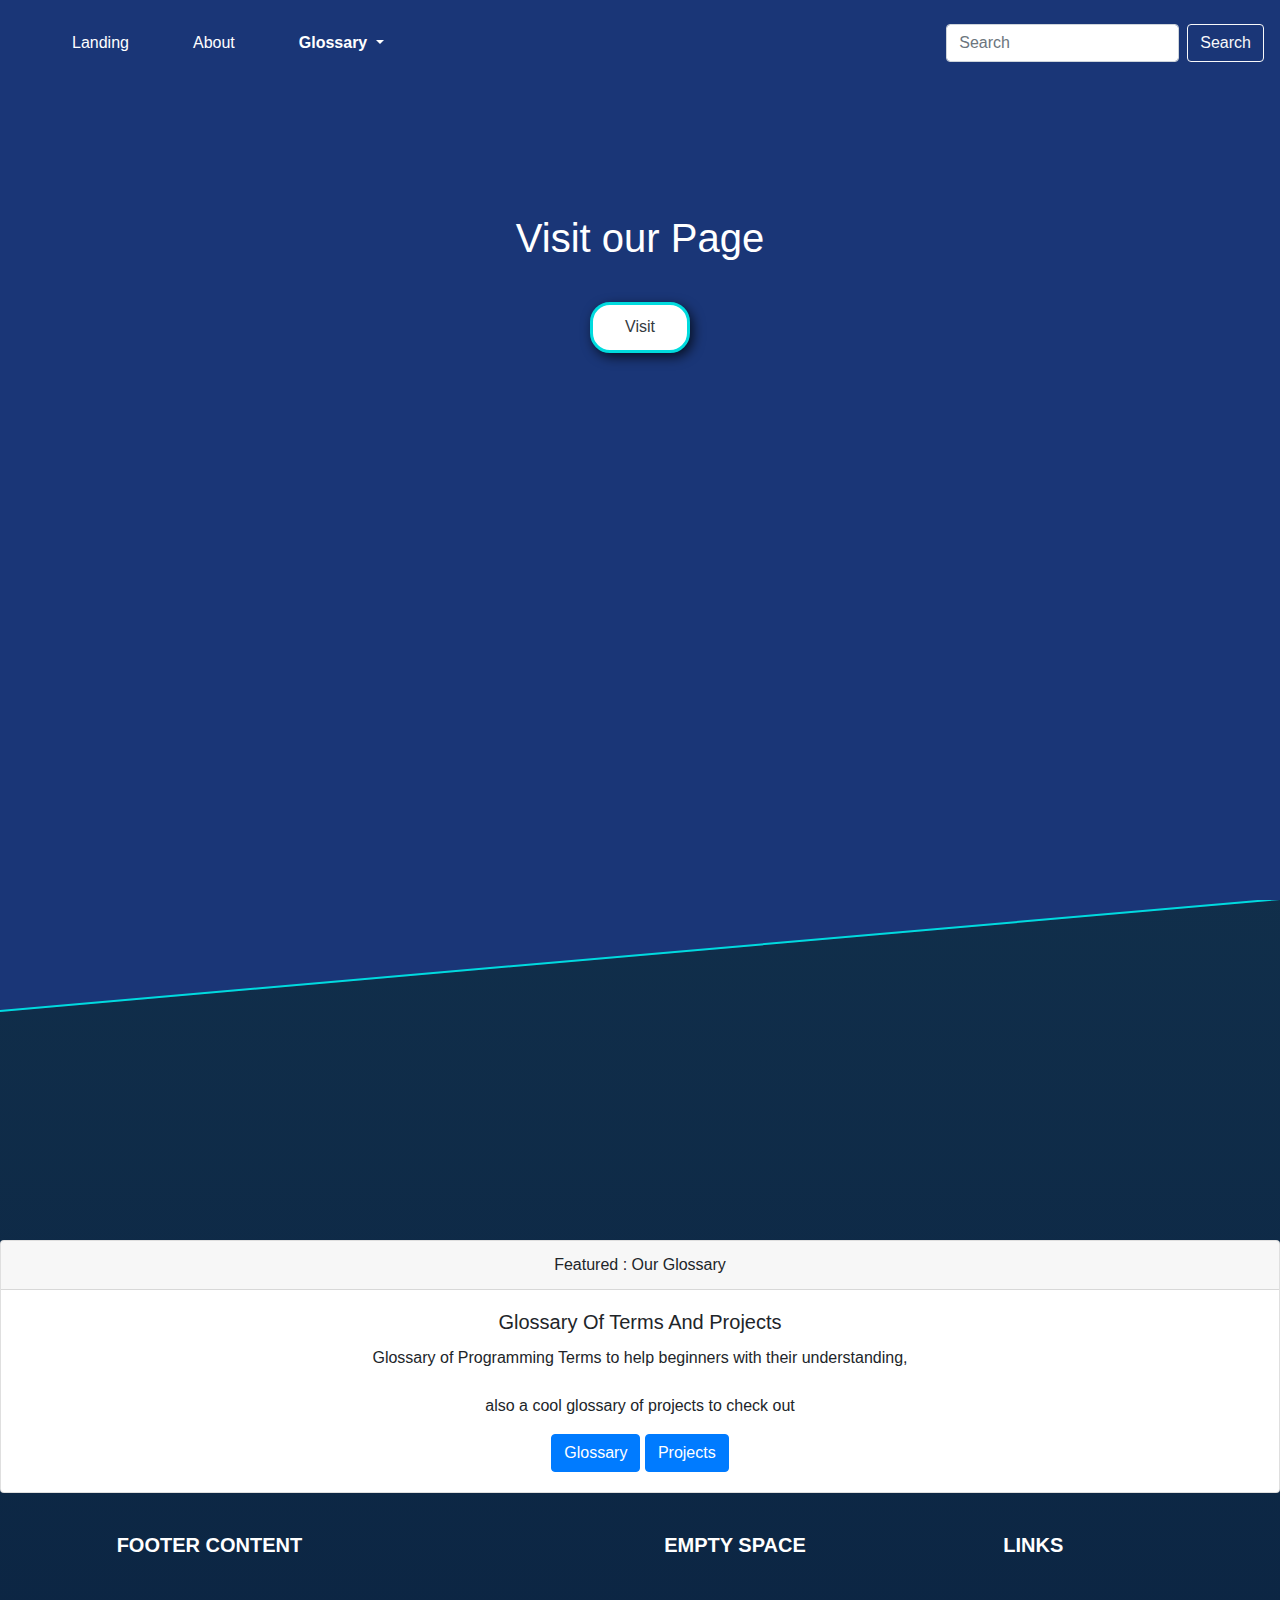
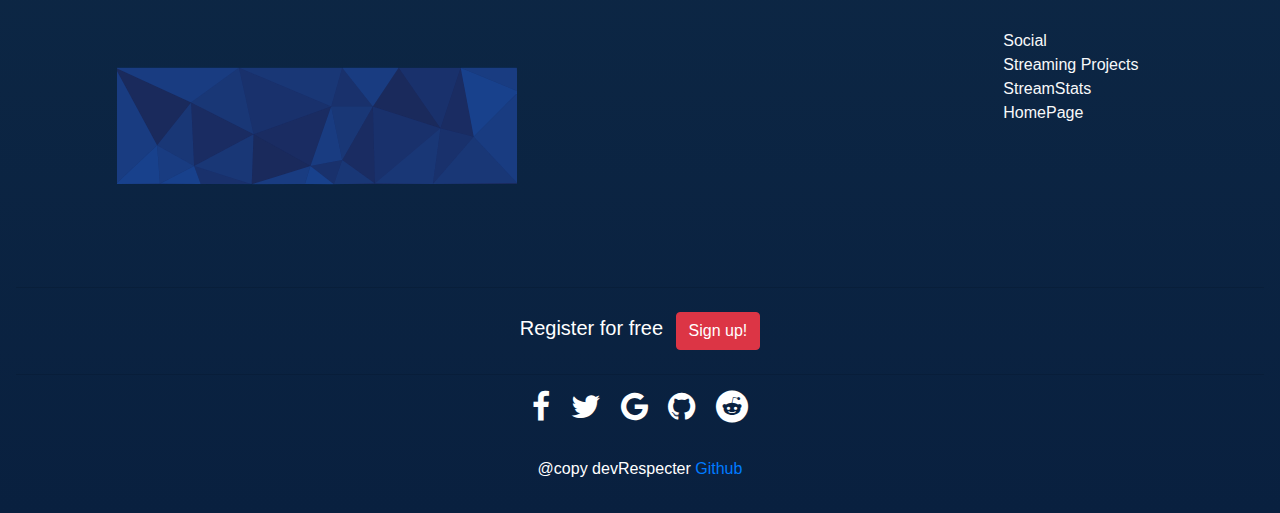
==== about.html @ 480c04d7 "initial" ====
<!DOCTYPE html>
<html lang="en">

<head>
  <meta charset="UTF-8">
  <meta name="viewport" content="width=device-width, initial-scale=1.0">
  <meta http-equiv="X-UA-Compatible" content="ie=edge">
  <title>Unboxify + animation</title>
  <link rel="stylesheet" href="./assets/lib/bootstrap-reboot.min.css">

  <link rel="stylesheet" href="./assets/css/unboxify-classes.css">
  <link rel="stylesheet" href="./assets/css/text-animate-netlif.css">


  <link rel="stylesheet" href="./assets/lib/bootstrap.min.css">
  <link rel="stylesheet" href="./assets/css/about-anim.css">
 


  <!-- AND THEN FONT AWESOME COMES LAST  -->
  <link rel="stylesheet" type="text/css"
    href="https://cdnjs.cloudflare.com/ajax/libs/font-awesome/4.7.0/css/font-awesome.css">

</head>

<body>
  <header class="unbox-header">
    <nav class="navbar navbar-expand-lg navbar-dark bg-transparent p-3">

      <button class="navbar-toggler" type="button" data-toggle="collapse" data-target="#navbarSupportedContent"
        aria-controls="navbarSupportedContent" aria-expanded="false" aria-label="Toggle navigation">
        <span class="navbar-toggler-icon"></span>
      </button>

      <div class="collapse navbar-collapse" id="navbarSupportedContent">
        <ul class="navbar-nav mr-auto">
          <li class="nav-item active ">
            <a class="nav-link ml-5 " href="index.html" style="color:#fff !important; ">Landing<span
                class="sr-only">current Page</span></a>
          </li>
          <li class="nav-item">
            <a class="nav-link ml-5" style="color:#fff !important; " href="about-anim.html">About</a>
          </li>


          <li class="nav-item dropdown">
            <a class="nav-link dropdown-toggle ml-5" href="#" id="navbarDropdown" role="button" data-toggle="dropdown"
              aria-haspopup="true" aria-expanded="false" style="color:#fff; font-weight:bold;">
              Glossary
            </a>
            <div class="dropdown-menu" aria-labelledby="navbarDropdown">
              <a class="dropdown-item" href="#">News<span class="sr-only">Glossary</span></a>
              <div class="dropdown-divider"></div>
              <a class="dropdown-item" href="#">News Page<span class="sr-only">news A - G</span></a>

              <a class="dropdown-item" href="javascript:void(0)">More Coming Soon<span class="sr-only">new G -
                  Z</span></a>
            </div>
          </li>

        </ul>
        <form class="form-inline my-2 my-lg-0">
          <input class="form-control mr-sm-2" type="search" placeholder="Search" aria-label="Search">
          <button class="btn btn-outline-light my-sm-2" type="submit">Search</button>
        </form>
      </div>
    </nav>



    <!-- textAnimate.js -->
    <!-- <div class="typog-container text-center">
      <h1 class="typog-heading" style="color:rgb(250, 234, 234);"> HCDev134 the
        <span class="txt-typog" data-wait="3000" data-words='["Developer", "Programmer", "UI-UX", "fin"]'
          style="color:rgb(233, 220, 220);"></span>
      </h1>
      <h2 style="color:#999;">Welcome</h2>
    </div> -->

    <div class="inner-header">


      <h1 class="headerGreeting">Visit our Page</h1>
      <div class="text-center">

        <a href="" class="cta-btn-one text-center text-dark">Visit</a>
      </div>
    </div>






  </header>

  <div class="card text-center" style="margin-top: 340px;">
    <div class="card-header text-center">
      Featured : Our Glossary
    </div>
    <div class="card-body text-center">
      <h5 class="card-title">Glossary Of Terms And Projects</h5>
      <p class="card-text">Glossary of Programming Terms to help beginners with their understanding, <br></br>
        also a cool glossary of projects to check out</p>
      <a href="#" class="btn btn-primary">Glossary</a>
      <a href="#" class="btn btn-primary">Projects</a>
    </div>
  </div>

  <!-- Footer -->
  <footer class="smallFooter page-footer font-small stylish-color-light pt-4">

    <!-- Footer Links -->
    <div class="container text-center text-md-left">

      <!-- Grid row -->
      <div class="row">

        <!-- Grid column -->
        <div class="col-md-4 mx-auto">

          <!-- Content -->
          <h5 class="font-weight-bold text-uppercase mt-3 mb-4">Footer Content</h5>

          <img class="footerImg p-0 m-0" src="./assets/images/origami-blue.svg" height="290px" width="400px"
            alt="javascript:void(0)">

        </div>
        <!-- Grid column -->

        <hr class="clearfix w-100 d-md-none">

        <!-- Grid column -->
        <div class="col-md-4 mx-auto text-center">

          <!--  style="color:#fff;"s -->
          <h5 class="font-weight-bold text-uppercase mt-3 mb-4">Empty space</h5>


        </div>
        <!-- Grid column -->


        <hr class="clearfix w-100 d-md-none">

        <!-- Grid column -->
        <div class="col-md-2 mx-auto">

          <!-- Links -->
          <h5 class="font-weight-bold text-uppercase mt-3 mb-4">Links</h5>

          <ul class="list-unstyled text-light py-5">
            <li>
              <a class="text-light py-2" href="javascript:void(0)" style="color:#fff;text-decoration: none;">Social </a>
            </li>
            <li>
              <a class="text-light py-2" href="javascript:void(0)" style="color:#fff;text-decoration: none;">Streaming
                Projects</a>
            </li>
            <li>
              <a class="text-light py-2" href="javascript:void(0)"
                style="color:#fff;text-decoration: none;">StreamStats</a>
            </li>
            <li>
              <a class="text-light py-2" href="javascript:void(0)"
                style="color:#fff;text-decoration: none;">HomePage</a>
            </li>
          </ul>

        </div>
        <!-- Grid column -->

      </div>
      <!-- Grid row -->

    </div>
    <!-- Footer Links -->

    <hr>

    <!-- Call to action -->
    <ul class="list-unstyled list-inline text-center py-2">
      <li class="list-inline-item">
        <h5 class="mb-1">Register for free</h5>
      </li>
      <li class="list-inline-item">
        <a href="#!" class="btn btn-danger btn-rounded">Sign up!</a>
      </li>
    </ul>
    <!-- Call to action -->

    <hr>

    <!-- Social buttons -->
    <ul class="list-unstyled list-inline text-center">
      <li class="list-inline-item">
        <a class="btn-floating btn-fb mx-1">
          <i class="fa fa-facebook fa-2x"> </i>
        </a>
      </li>
      <li class="list-inline-item">
        <a class="btn-floating btn-tw mx-1">
          <i class="fa fa-twitter fa-2x"> </i>
        </a>
      </li>
      <li class="list-inline-item">
        <a class="btn-floating btn-gplus mx-1">
          <i class="fa fa-google fa-2x"> </i>
        </a>
      </li>
      <li class="list-inline-item">
        <a class="btn-floating btn-li mx-1">
          <i class="fa fa-github fa-2x"> </i>
        </a>
      </li>
      <li class="list-inline-item">
        <a class="btn-floating btn-dribbble mx-1">
          <i class="fa fa-reddit fa-2x"> </i>
        </a>
      </li>
    </ul>
    <!-- Social buttons -->

    <!-- Copyright -->
    <div class="footer-copyright text-center py-3">
      @copy devRespecter <a href="https://github.com/HCdev134">Github</a>
    </div>
    <!-- Copyright -->

  </footer>

  <!-- Footer -->


  <script src="https://code.jquery.com/jquery-3.2.1.slim.min.js"
    integrity="sha384-KJ3o2DKtIkvYIK3UENzmM7KCkRr/rE9/Qpg6aAZGJwFDMVNA/GpGFF93hXpG5KkN"
    crossorigin="anonymous"></script>
  <script src="./../lib/bootstrap.min.js"></script>

  <script src="https://cdnjs.cloudflare.com/ajax/libs/popper.js/1.12.9/umd/popper.min.js"
    integrity="sha384-ApNbgh9B+Y1QKtv3Rn7W3mgPxhU9K/ScQsAP7hUibX39j7fakFPskvXusvfa0b4Q"
    crossorigin="anonymous"></script>
  <script src="https://maxcdn.bootstrapcdn.com/bootstrap/4.0.0/js/bootstrap.min.js"
    integrity="sha384-JZR6Spejh4U02d8jOt6vLEHfe/JQGiRRSQQxSfFWpi1MquVdAyjUar5+76PVCmYl"
    crossorigin="anonymous"></script>
  <script src="./assets/js/textAnimate.js"></script>
  <script>
    // bootstrap dropdown
    $(function () {
      $('.dropdown-toggle').dropdown();

    });


  </script>
</body>

</html>
---- assets/css/unboxify-classes.css ----
/* :root {
    --basic-color-one: #000;
    --basic-color-two: #fff;
    --theme-color-one: #1a3677;
    --theme-sunlight-yellow: #ece80adc;
    --theme-color-youtube: #ff0000;
    --gradient-one: linear-gradient(to right, #00dbde 0%, #9e21e7 90%, #820ac7 100%);
    --origami-graident: linear-gradient(25deg, #00dbde 0%, #19428c 100%);
    --general-box-shadow: 3px 4px 12px rgba(0, 0, 0, 0.7);
}

*, *::before, *::after {
    box-sizing: border-box;
}

html, body {
    min-height: 100%;
} */

/* body {
    margin: 0;
    padding: 0;
    height: 100%;
    background: #1a3677;
    font-family: -apple-system, BlinkMacSystemFont, 'Segoe UI', Roboto, Oxygen, Ubuntu, Cantarell, 'Open Sans', 'Helvetica Neue', sans-serif;
}  */

.unbox-header {
    position: relative;
    min-height:100vh;
    max-height: 100%;
   
    width: 100%;
    /* background-color: #00dbde; */
   
}

.unbox-header::after {
    position: absolute;
    width: 100%;
    height: 100%;
    content: "";
    background: inherit;
    top: 0;
    left: 0;
    right: 0;
    bottom: 0;
    transform-origin: top right;
    transform: skewY(-5deg);
    z-index: -1;
}



.headerGreeting {
  
  
    text-align: center;
    z-index: 1;
    color: #000;
}


.cta-btn-one {
    display: inline-block;
    padding: 0.5rem 2rem;
    border: 3px solid #00dbde;
    background-color: #fff;
    
    margin: 2rem 0 0;
    border-radius: 20px;
    line-height: 1.8;
    text-decoration: none !important;
    color: rgb(2, 1, 1);
    box-shadow: var(--general-box-shadow);
    transition: background-color 0.5s ease-in;
}

.cta-btn-one:hover {
    transform: (1);
    box-shadow: var(--general-box-shadow);
}
.unbox-header h1 {
    color: white;
    z-index: 1;
}

/* TODO insert media */

/* TODO UPDATE IMPORTANT TO INSERT MEDIA QUERY HERE BASED ON HEIGHT */

svg {
    position: absolute;
    bottom: 0;
    width: 100%;
    height: 100px;
    /* set height to pixels if you want angle to change with screen width */
}



.smallFooter {
    width: 100%;
    max-width: 100vw;

    padding: 1rem;
    
}

.smallFooter~a {
    color: #fff;
}

/* MAX is the setting to use our "mobile first" approach, meaning: 
only sizes BELOW this width, the style will be applied */

@media (max-width: 768px) {
    .unbox-header {
        height: 190vh;
    }
    .inner-header {
        flex-wrap: wrap;
        flex-basis: 30%;
    }
    .small-img {
        max-width: 400px;
        width: 100%;
        max-height: 200px;
        height: 100%;
    }
}
---- assets/css/about-anim.css ----
:root{
    --basic-color-one: #000; 
    --basic-color-two: #fff;

    --theme-color-one: #1a3677;
    

    --gradient-one:  linear-gradient(to right, #00dbde 0%, #9e21e7 90%, #820ac7 100%);
    --origami-graident: linear-gradient(25deg, #00dbde 0%, #19428c 100%);
    --g-two:  linear-gradient(to top, #09203f 0%, #163953 100%);
    --general-box-shadow: 3px 4px 12px rgba(0, 0, 0, 0.7);

} 
 *,*::before,*::after{
    box-sizing: border-box;
}
html,body{
    min-height: 100%;
} 
 body{
    margin:0;
    padding:0;
    
    background:var(--g-two);
    font-family: -apple-system, BlinkMacSystemFont, 'Segoe UI', Roboto, Oxygen, Ubuntu, Cantarell, 'Open Sans', 'Helvetica Neue', sans-serif;

} 
.unbox-header {
    position: relative;
    min-height:100vh;
    max-height: 100%;
   
    width: 100%;
    background: #1a3677;
    
   
}

.unbox-header::after {
    position: absolute;
    width: 100%;
    height: 100%;
    content: "";
    background: inherit;
    top: 0;
    left: 0;
    right: 0;
    bottom: 0;
    
    transform-origin: top right;
    transform: skewY(-5deg);
    z-index: -1;
    border-bottom: 2px solid #00dbde;
}


.inner-header{
    padding: 6rem 2rem;
    margin:2rem;
    background:rgba(0, 0, 0, 0.0);
}
.headerGreeting {
  
  
    text-align: center;
    z-index: 1;
    color: #000;
}


.cta-btn-one {
    display: inline-block;
    padding: 0.5rem 2rem;
    border: 3px solid #00dbde;
    background-color: #fff;
    
    margin: 2rem 0 0;
    border-radius: 20px;
    line-height: 1.8;
    text-decoration: none !important;
    color: rgb(2, 1, 1);
    box-shadow: var(--general-box-shadow);
    transition: background-color 0.5s ease-in;
}

.cta-btn-one:hover {
    transform: (1);
    box-shadow: var(--general-box-shadow);
}
.unbox-header h1 {
    color: white;
    z-index: 1;
}

/* TODO insert media */

/* TODO UPDATE IMPORTANT TO INSERT MEDIA QUERY HERE BASED ON HEIGHT */

svg {
    position: absolute;
    bottom: 0;
    width: 100%;
    height: 100px;
    /* set height to pixels if you want angle to change with screen width */
}
.smallFooter {
    width: 100%;
    max-width: 100vw;
    color: #fff;
    padding: 1rem;
    
}

.smallFooter ~ a {
    color: #fff;
}
@media (max-width: 768px) {

    .unbox-header{
        height: 200vh;
    }
    .inner-header{
        flex-wrap: wrap;
        flex-basis: 30%;
       
    }
    .small-img{
        max-width: 400px;
        width: 100%;
        max-height: 200px;
        height:100%;
    }
    
 }
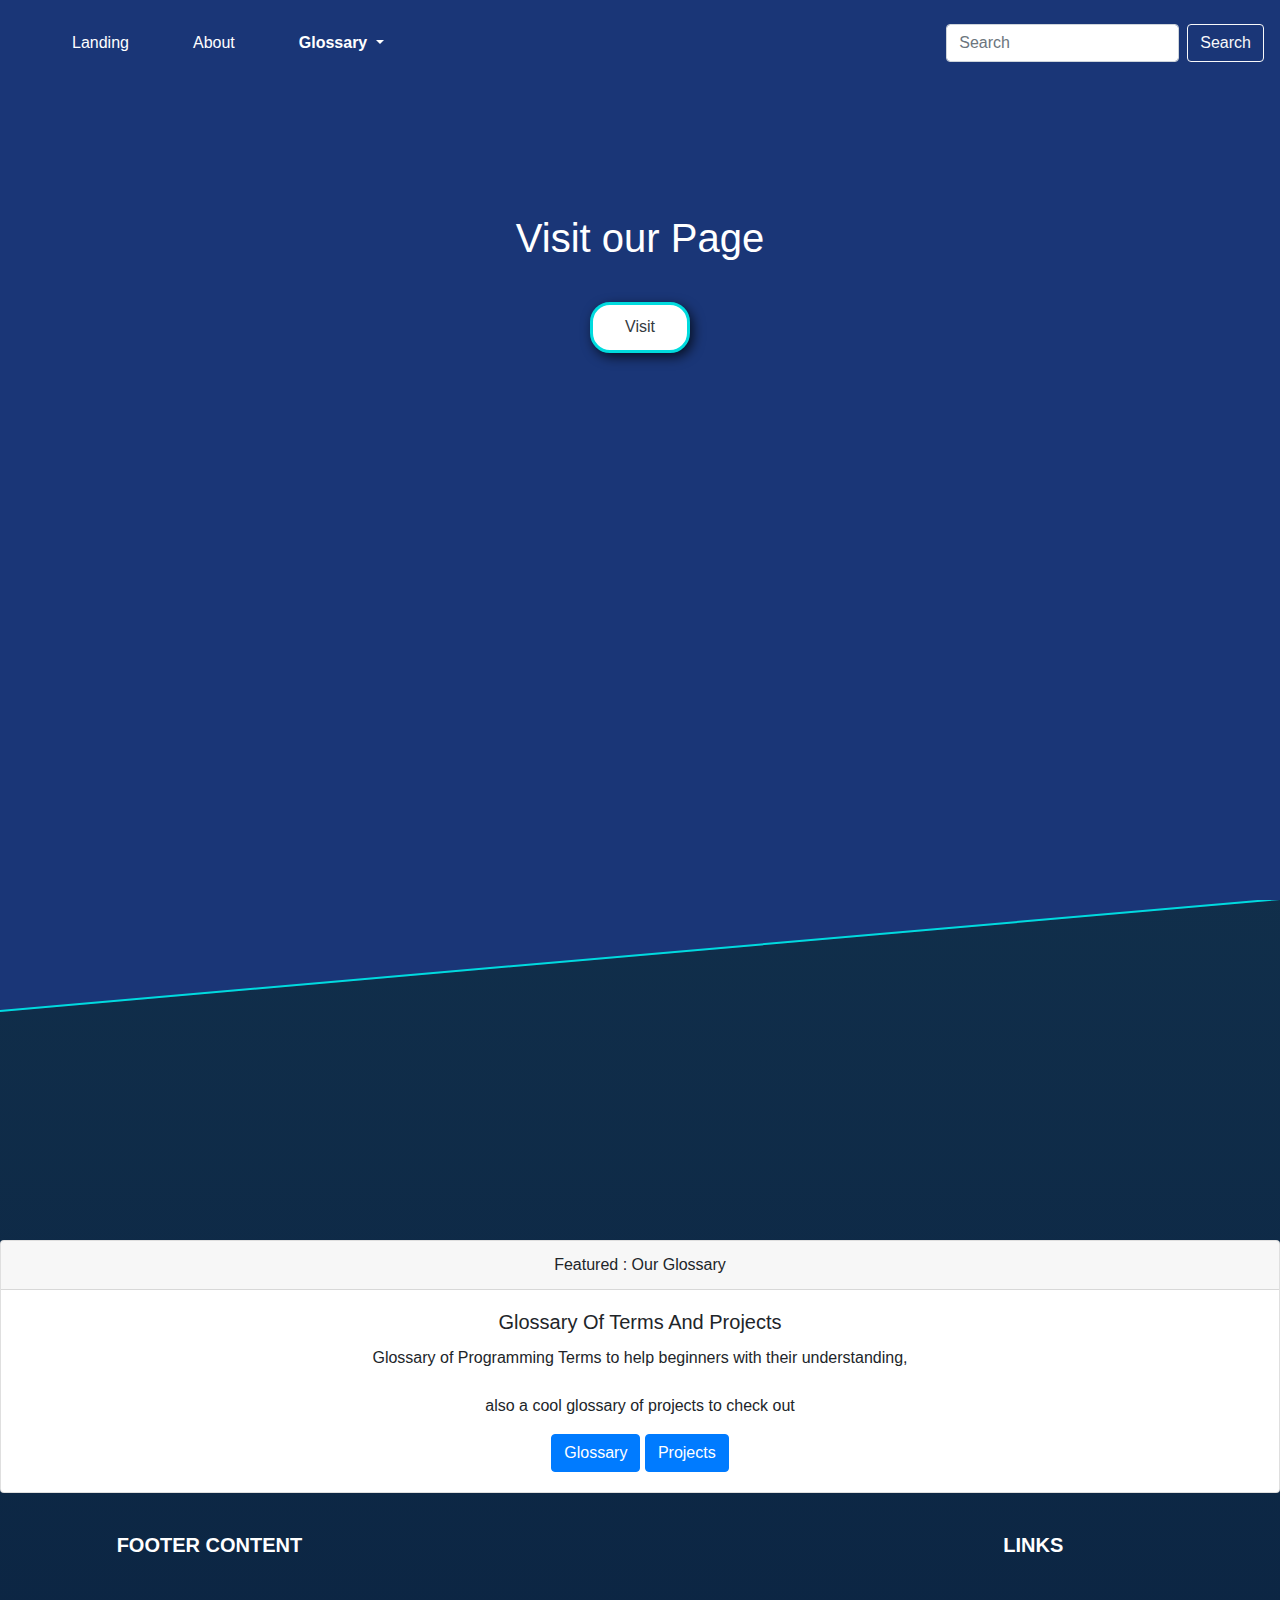
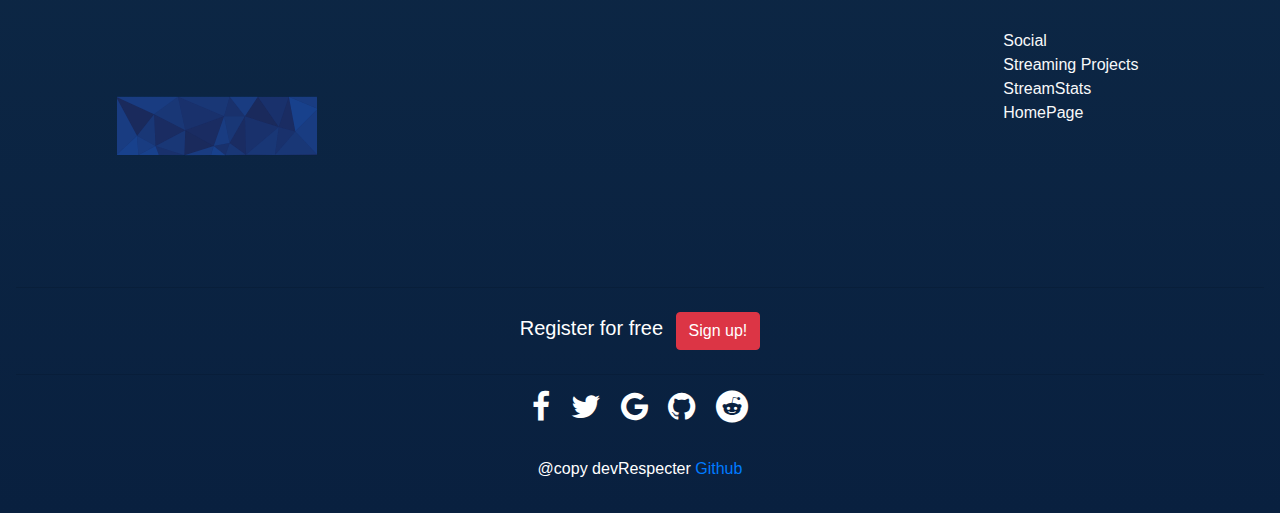
==== commit 2ef84ef5: "fixing mobile navbar, fixing viewport issue on about" ====
--- a/about.html
+++ b/about.html
@@ -122,7 +122,7 @@
           <!-- Content -->
           <h5 class="font-weight-bold text-uppercase mt-3 mb-4">Footer Content</h5>
 
-          <img class="footerImg p-0 m-0" src="./assets/images/origami-blue.svg" height="290px" width="400px"
+          <img class="footerImg p-0 m-0" src="./assets/images/origami-blue.svg" height="290px" width="200px"
             alt="javascript:void(0)">
 
         </div>
@@ -134,7 +134,9 @@
         <div class="col-md-4 mx-auto text-center">
 
           <!--  style="color:#fff;"s -->
-          <h5 class="font-weight-bold text-uppercase mt-3 mb-4">Empty space</h5>
+          <h5 class="font-weight-bold text-uppercase mt-3 mb-4">
+            
+          </h5>
 
 
         </div>
--- a/assets/css/unboxify-classes.css
+++ b/assets/css/unboxify-classes.css
@@ -118,14 +118,15 @@
     .unbox-header {
         height: 190vh;
     }
-    .inner-header {
-        flex-wrap: wrap;
-        flex-basis: 30%;
+    @media (max-width: 768px) {
+        .unbox-header {
+            height: 190vh;
+        }
+        .inner-header {
+            flex-wrap: wrap;
+            flex-basis: 30%;
+        }
+     
     }
-    .small-img {
-        max-width: 400px;
-        width: 100%;
-        max-height: 200px;
-        height: 100%;
-    }
+ 
 }--- a/assets/css/about-anim.css
+++ b/assets/css/about-anim.css
@@ -31,6 +31,7 @@
     max-height: 100%;
    
     width: 100%;
+    max-width: 100%;
     background: #1a3677;
     
    
@@ -105,7 +106,7 @@
 }
 .smallFooter {
     width: 100%;
-    max-width: 100vw;
+    
     color: #fff;
     padding: 1rem;
     
@@ -124,11 +125,11 @@
         flex-basis: 30%;
        
     }
-    .small-img{
+    /* .small-img{
         max-width: 400px;
         width: 100%;
         max-height: 200px;
         height:100%;
-    }
+    } */
     
  }